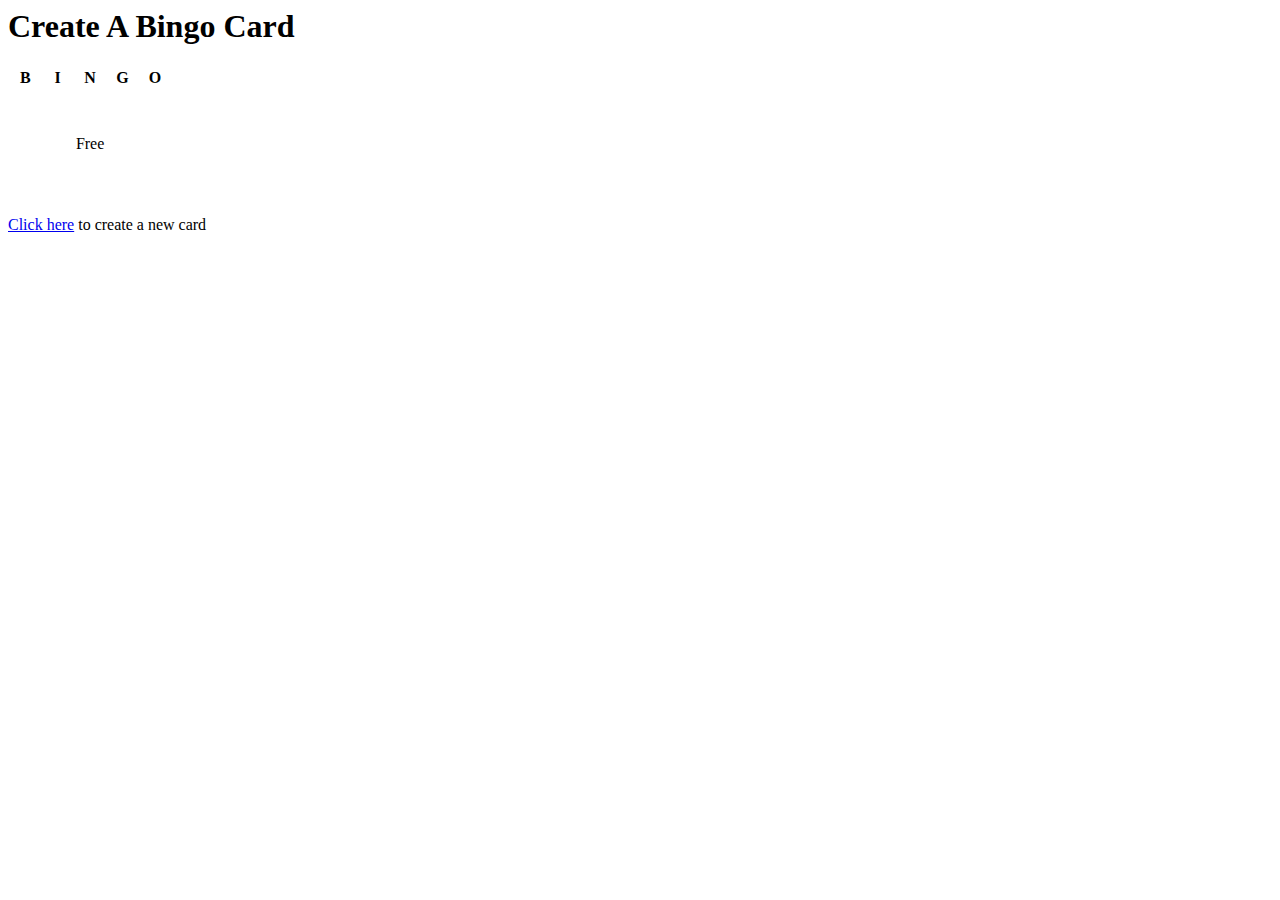
==== bingo-card.html @ d84b58b4 "Create bingo-card.html" ====
<html>
<head>
	<title>Make Your Own Super Bowl Prop Bet Bingo Card</title>
	<link rel="stylesheet" rev="stylesheet" href="bingo-card.css" />
	<script type="text/javascript" src="props.js">
	</script>
	<script type="text/javascript" src="bingo-card.js">
	</script>
	
	
</head>
<body>
<h1>Create A Bingo Card</h1>
<table>
	<tr>
		<th width="20%">B</th>
		<th width="20%">I</th>
		<th width="20%">N</th>
		<th width="20%">G</th>
		<th width="20%">O</th>
	</tr>
	<tr>
		<td id="square0">&nbsp;</td>
		<td id="square1">&nbsp;</td>
		<td id="square2">&nbsp;</td>
		<td id="square3">&nbsp;</td>
		<td id="square4">&nbsp;</td>
	</tr>
	<tr>
		<td id="square5">&nbsp;</td>
		<td id="square6">&nbsp;</td>
		<td id="square7">&nbsp;</td>
		<td id="square8">&nbsp;</td>
		<td id="square9">&nbsp;</td>
	</tr>
	<tr>
		<td id="square10">&nbsp;</td>
		<td id="square11">&nbsp;</td>
		<td id="free">Free</td>
		<td id="square12">&nbsp;</td>
		<td id="square13">&nbsp;</td>
	</tr>
	<tr>
		<td id="square14">&nbsp;</td>
		<td id="square15">&nbsp;</td>
		<td id="square16">&nbsp;</td>
		<td id="square17">&nbsp;</td>
		<td id="square18">&nbsp;</td>
	</tr>
	<tr>
		<td id="square19">&nbsp;</td>
		<td id="square20">&nbsp;</td>
		<td id="square21">&nbsp;</td>
		<td id="square22">&nbsp;</td>
		<td id="square23">&nbsp;</td>
	</tr>
</table>
<p><a href="script.html" id="reload">Click here</a> to create a new card</p>


</body>
</html>
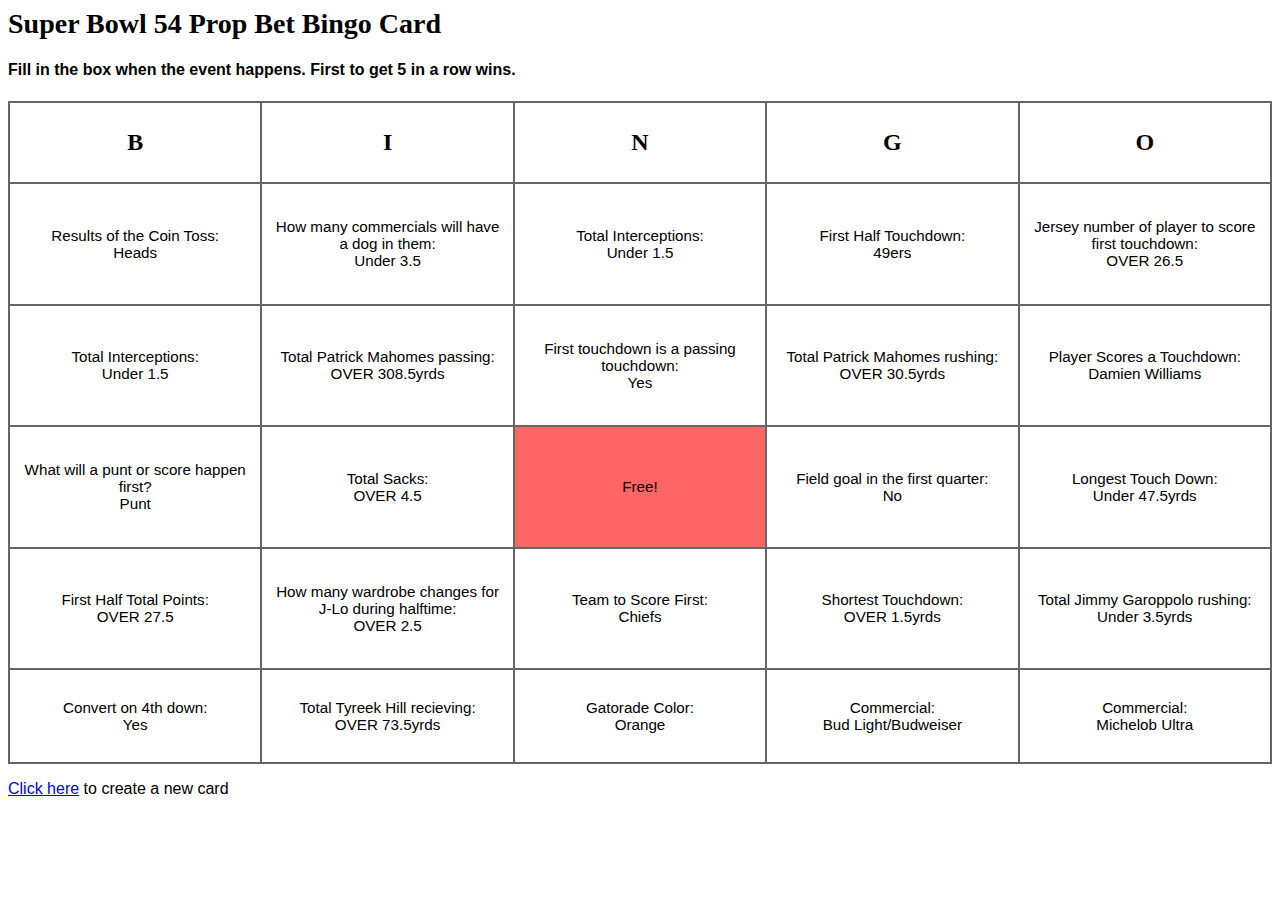
==== commit 9982d0f0: "publish" ====
--- a/bingo-card.html
+++ b/bingo-card.html
@@ -1,4 +1,5 @@
 <html>
+
 <head>
 	<title>Make Your Own Super Bowl Prop Bet Bingo Card</title>
 	<link rel="stylesheet" rev="stylesheet" href="bingo-card.css" />
@@ -6,57 +7,60 @@
 	</script>
 	<script type="text/javascript" src="bingo-card.js">
 	</script>
-	
-	
+
+
 </head>
+
 <body>
-<h1>Create A Bingo Card</h1>
-<table>
-	<tr>
-		<th width="20%">B</th>
-		<th width="20%">I</th>
-		<th width="20%">N</th>
-		<th width="20%">G</th>
-		<th width="20%">O</th>
-	</tr>
-	<tr>
-		<td id="square0">&nbsp;</td>
-		<td id="square1">&nbsp;</td>
-		<td id="square2">&nbsp;</td>
-		<td id="square3">&nbsp;</td>
-		<td id="square4">&nbsp;</td>
-	</tr>
-	<tr>
-		<td id="square5">&nbsp;</td>
-		<td id="square6">&nbsp;</td>
-		<td id="square7">&nbsp;</td>
-		<td id="square8">&nbsp;</td>
-		<td id="square9">&nbsp;</td>
-	</tr>
-	<tr>
-		<td id="square10">&nbsp;</td>
-		<td id="square11">&nbsp;</td>
-		<td id="free">Free</td>
-		<td id="square12">&nbsp;</td>
-		<td id="square13">&nbsp;</td>
-	</tr>
-	<tr>
-		<td id="square14">&nbsp;</td>
-		<td id="square15">&nbsp;</td>
-		<td id="square16">&nbsp;</td>
-		<td id="square17">&nbsp;</td>
-		<td id="square18">&nbsp;</td>
-	</tr>
-	<tr>
-		<td id="square19">&nbsp;</td>
-		<td id="square20">&nbsp;</td>
-		<td id="square21">&nbsp;</td>
-		<td id="square22">&nbsp;</td>
-		<td id="square23">&nbsp;</td>
-	</tr>
-</table>
-<p><a href="script.html" id="reload">Click here</a> to create a new card</p>
+	<h1>Super Bowl 54 Prop Bet Bingo Card</h1>
+	<h4>Fill in the box when the event happens. First to get 5 in a row wins.</h4>
+	<table>
+		<tr>
+			<th width="20%">B</th>
+			<th width="20%">I</th>
+			<th width="20%">N</th>
+			<th width="20%">G</th>
+			<th width="20%">O</th>
+		</tr>
+		<tr>
+			<td id="square0">&nbsp;</td>
+			<td id="square1">&nbsp;</td>
+			<td id="square2">&nbsp;</td>
+			<td id="square3">&nbsp;</td>
+			<td id="square4">&nbsp;</td>
+		</tr>
+		<tr>
+			<td id="square5">&nbsp;</td>
+			<td id="square6">&nbsp;</td>
+			<td id="square7">&nbsp;</td>
+			<td id="square8">&nbsp;</td>
+			<td id="square9">&nbsp;</td>
+		</tr>
+		<tr>
+			<td id="square10">&nbsp;</td>
+			<td id="square11">&nbsp;</td>
+			<td id="free">Free!</td>
+			<td id="square12">&nbsp;</td>
+			<td id="square13">&nbsp;</td>
+		</tr>
+		<tr>
+			<td id="square14">&nbsp;</td>
+			<td id="square15">&nbsp;</td>
+			<td id="square16">&nbsp;</td>
+			<td id="square17">&nbsp;</td>
+			<td id="square18">&nbsp;</td>
+		</tr>
+		<tr>
+			<td id="square19">&nbsp;</td>
+			<td id="square20">&nbsp;</td>
+			<td id="square21">&nbsp;</td>
+			<td id="square22">&nbsp;</td>
+			<td id="square23">&nbsp;</td>
+		</tr>
+	</table>
+	<p><a href="script.html" id="reload">Click here</a> to create a new card</p>
 
 
 </body>
-</html>
+
+</html>--- a/bingo-card.css
+++ b/bingo-card.css
@@ -0,0 +1,40 @@
+body {
+	background-color: white;
+	color: black;
+	font-size: 100%;
+	font-family: "Lucida Grande", Verdana, Arial, Helvetica, sans-serif;
+}
+
+h1, th {
+	font-family: Georgia, "Times New Roman", Times, serif;
+}
+
+h1 {
+	font-size: 28px;
+}
+
+table {
+	border-collapse: collapse;
+	table-layout: fixed;
+	width: 100%; 
+	height: 75%;
+    ;
+}
+
+th{
+	padding: 10px;
+	border: 2px #666 solid;
+	text-align: center;
+	font-size: 24px;
+}
+td {
+	padding: 10px;
+	border: 2px #666 solid;
+	text-align: center;
+	font-size: 0.95em;
+	/* font-size: 4vw;
+	font-size: 24px; */
+}
+#free {
+	background-color: #F66;
+}
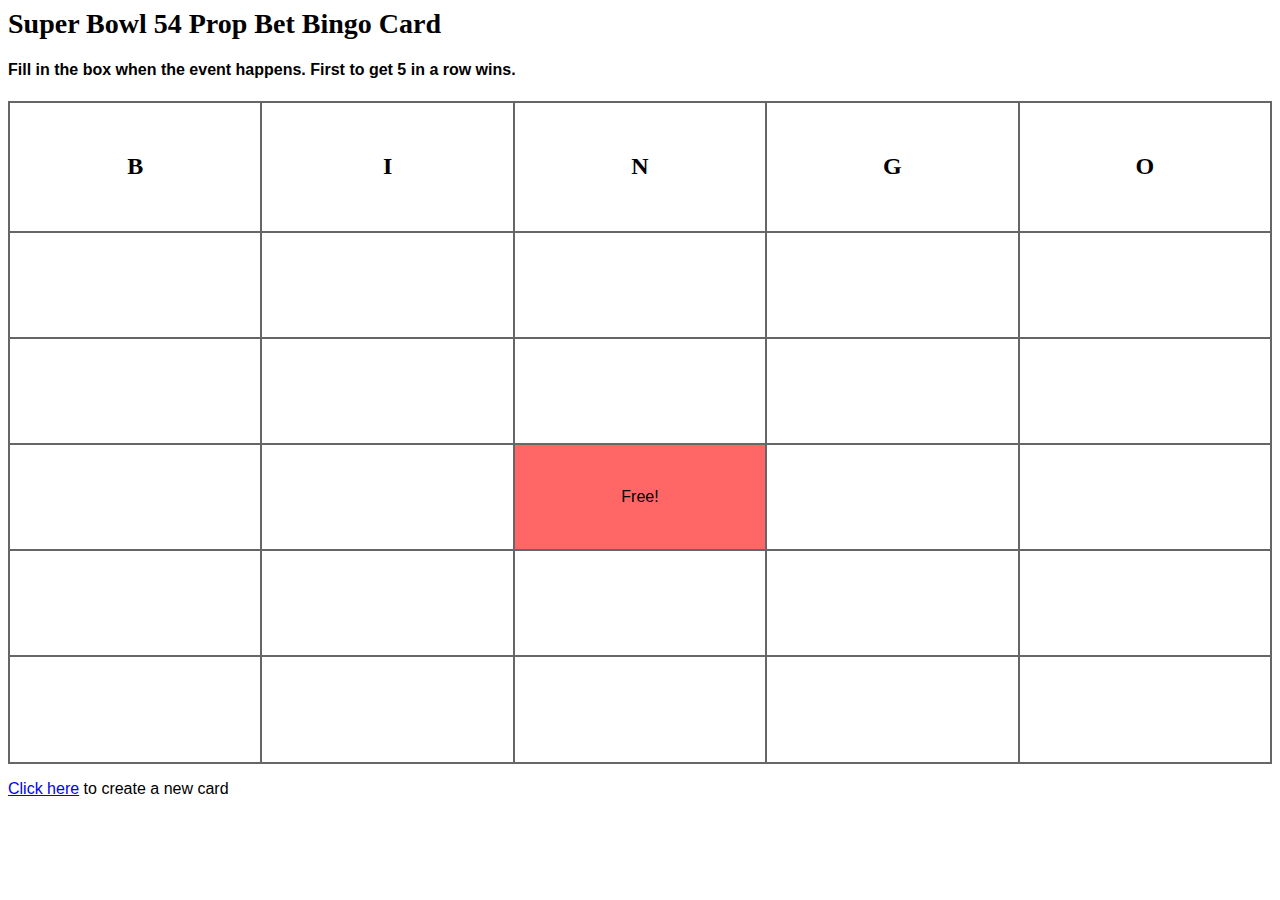
==== commit 12d3bb09: "Update bingo-card.html" ====
--- a/bingo-card.html
+++ b/bingo-card.html
@@ -3,9 +3,9 @@
 <head>
 	<title>Make Your Own Super Bowl Prop Bet Bingo Card</title>
 	<link rel="stylesheet" rev="stylesheet" href="bingo-card.css" />
-	<script type="text/javascript" src="props.js">
+	<script type="text/javascript" src="propsNU.js">
 	</script>
-	<script type="text/javascript" src="bingo-card.js">
+	<script type="text/javascript" src="bingo-cardNU.js">
 	</script>
 
 
--- a/bingo-card.css
+++ b/bingo-card.css
@@ -31,7 +31,8 @@
 	padding: 10px;
 	border: 2px #666 solid;
 	text-align: center;
-	font-size: 0.95em;
+	font-size: 100%;
+	/* font-size: 0.95em; */
 	/* font-size: 4vw;
 	font-size: 24px; */
 }
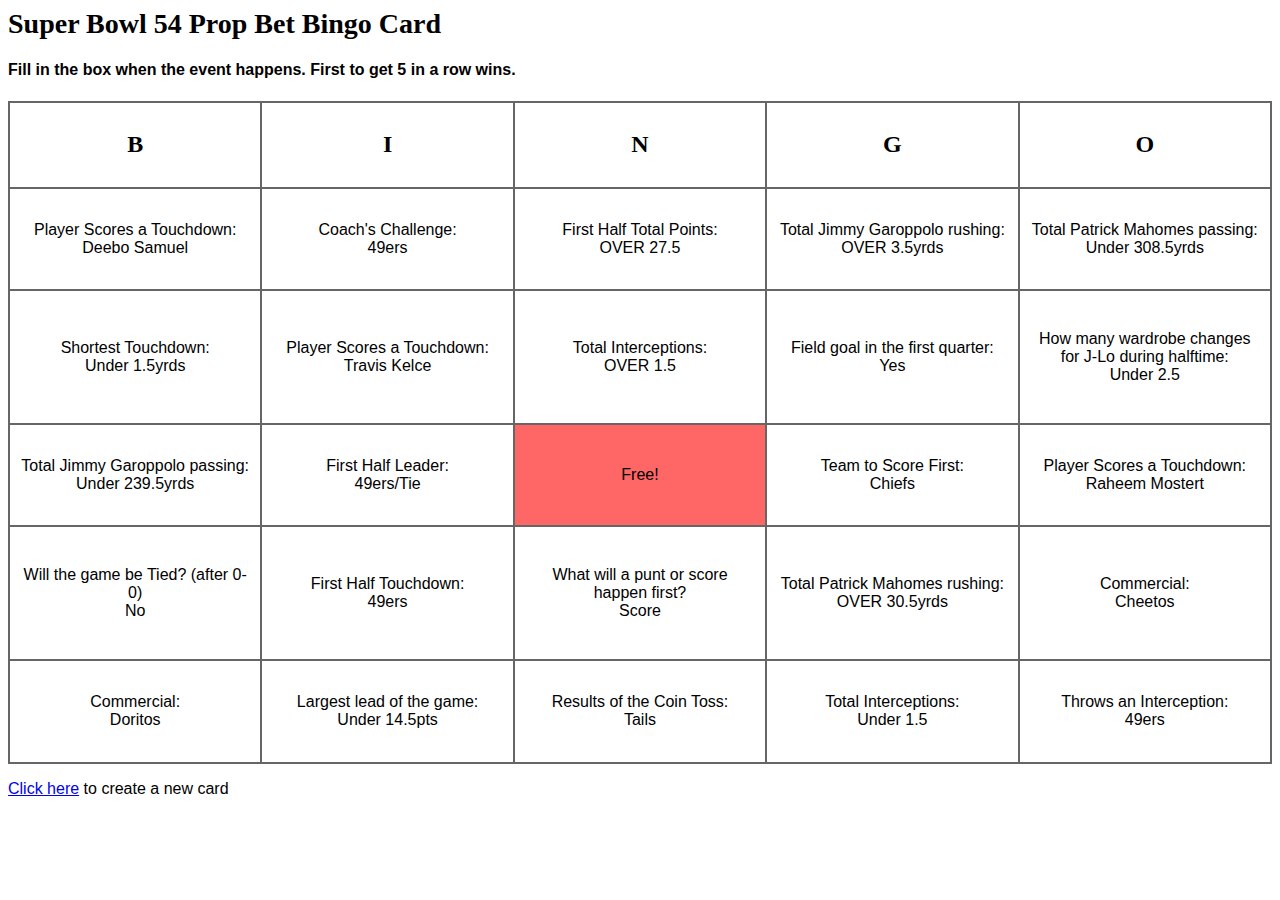
==== commit 039e0080: "Update bingo-card.html" ====
--- a/bingo-card.html
+++ b/bingo-card.html
@@ -3,9 +3,9 @@
 <head>
 	<title>Make Your Own Super Bowl Prop Bet Bingo Card</title>
 	<link rel="stylesheet" rev="stylesheet" href="bingo-card.css" />
-	<script type="text/javascript" src="propsNU.js">
+	<script type="text/javascript" src="props.js">
 	</script>
-	<script type="text/javascript" src="bingo-cardNU.js">
+	<script type="text/javascript" src="bingo-card.js">
 	</script>
 
 
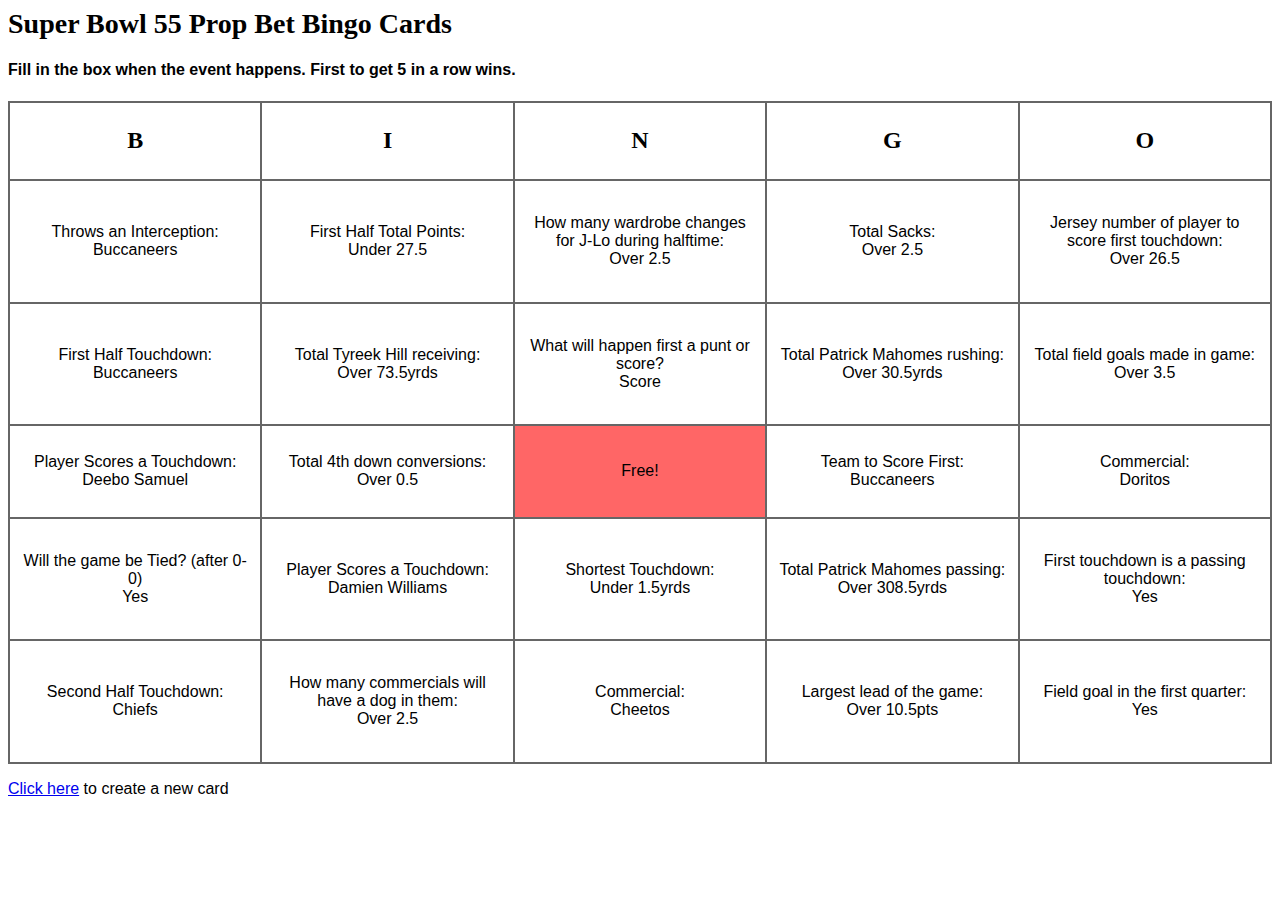
==== commit 84e2fe4b: "bucs" ====
--- a/bingo-card.html
+++ b/bingo-card.html
@@ -12,7 +12,7 @@
 </head>
 
 <body>
-	<h1>Super Bowl 54 Prop Bet Bingo Card</h1>
+	<h1>Super Bowl 55 Prop Bet Bingo Cards</h1>
 	<h4>Fill in the box when the event happens. First to get 5 in a row wins.</h4>
 	<table>
 		<tr>
